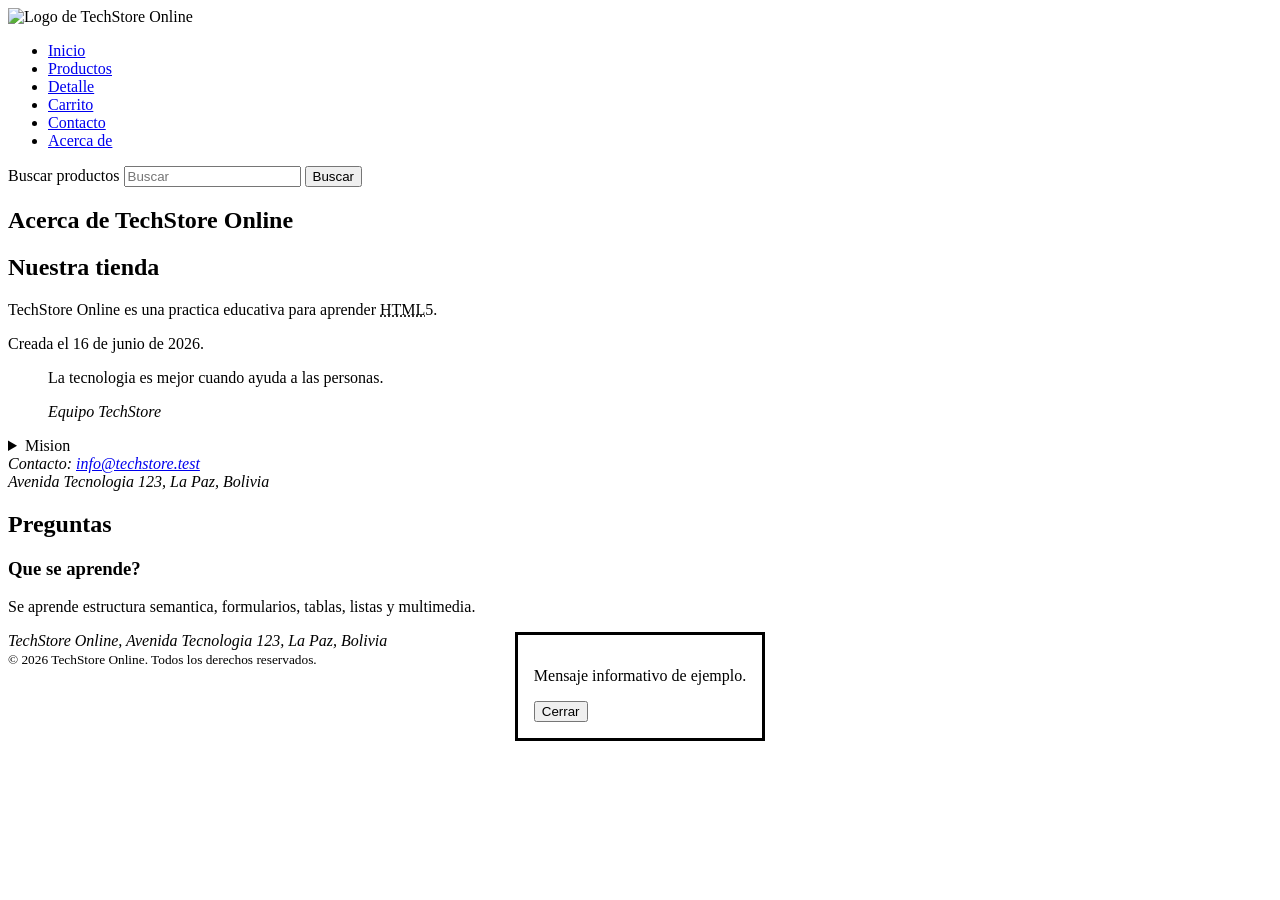
==== TechStore html/acerca.html @ 58a73dff "Add files via upload" ====
﻿<!DOCTYPE html>
<html lang="es">
<head>
  <meta charset="UTF-8">
  <meta name="viewport" content="width=device-width, initial-scale=1.0">
  <base href="./">
  <link rel="icon" href="img/logo.svg" type="image/svg+xml">
  <title>TechStore Online - Acerca de</title>
</head>
<body>
<header>
  <img src="img/logo.svg" alt="Logo de TechStore Online" width="220" height="80">
  <nav aria-label="Menu principal">
    <ul>
      <li><a href="index.html">Inicio</a></li>
      <li><a href="productos.html">Productos</a></li>
      <li><a href="producto.html">Detalle</a></li>
      <li><a href="carrito.html">Carrito</a></li>
      <li><a href="contacto.html">Contacto</a></li>
      <li><a href="acerca.html">Acerca de</a></li>
    </ul>
  </nav>
  <form action="productos.html" method="get" aria-label="Busqueda de productos">
    <label for="buscar">Buscar productos</label>
    <input type="search" id="buscar" name="buscar" placeholder="Buscar">
    <button type="submit">Buscar</button>
  </form>
</header>
<main>
  <section>
    <h1>Acerca de TechStore Online</h1>
    <article>
      <h2>Nuestra tienda</h2>
      <p>TechStore Online es una practica educativa para aprender <abbr title="HyperText Markup Language">HTML</abbr>5.</p>
      <p>Creada el <time datetime="2026-06-16">16 de junio de 2026</time>.</p>
      <blockquote>
        <p>La tecnologia es mejor cuando ayuda a las personas.</p>
        <cite>Equipo TechStore</cite>
      </blockquote>
      <details>
        <summary>Mision</summary>
        <p>Ofrecer una estructura basica para practicar etiquetas HTML5.</p>
      </details>
      <address>
        Contacto: <a href="mailto:info@techstore.test">info@techstore.test</a><br>
        Avenida Tecnologia 123, La Paz, Bolivia
      </address>
    </article>
  </section>

  <section>
    <h2>Preguntas</h2>
    <article>
      <h3>Que se aprende?</h3>
      <p>Se aprende estructura semantica, formularios, tablas, listas y multimedia.</p>
    </article>
  </section>

  <dialog open>
    <p>Mensaje informativo de ejemplo.</p>
    <form method="dialog">
      <button>Cerrar</button>
    </form>
  </dialog>
</main>
<footer>
  <address>TechStore Online, Avenida Tecnologia 123, La Paz, Bolivia</address>
  <small>&copy; 2026 TechStore Online. Todos los derechos reservados.</small>
</footer>
</body>
</html>
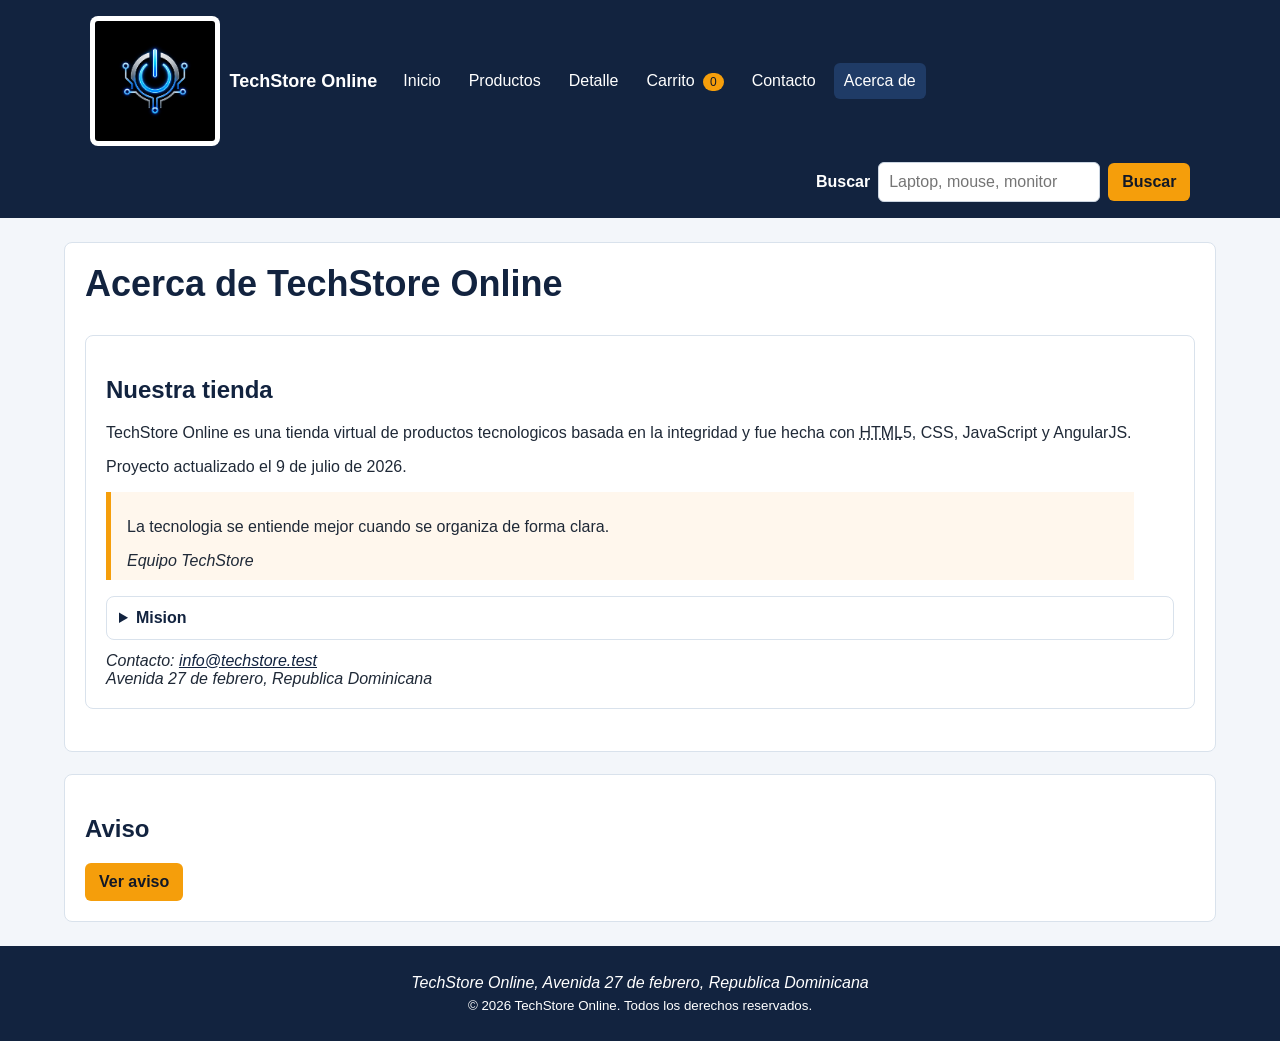
==== commit 87ae12c0: "Add files via upload" ====
--- a/TechStore html/acerca.html
+++ b/TechStore html/acerca.html
@@ -1,29 +1,33 @@
 ﻿<!DOCTYPE html>
-<html lang="es">
+<html lang='es'>
 <head>
-  <meta charset="UTF-8">
-  <meta name="viewport" content="width=device-width, initial-scale=1.0">
-  <base href="./">
-  <link rel="icon" href="img/logo.svg" type="image/svg+xml">
+  <meta charset='UTF-8'>
+  <meta name='viewport' content='width=device-width, initial-scale=1.0'>
+  <base href='./'>
+  <link rel='icon' href='img/logo.png' type='image/png'>
+  <link rel='stylesheet' href='estilos.css'>
   <title>TechStore Online - Acerca de</title>
 </head>
 <body>
-<header>
-  <img src="img/logo.svg" alt="Logo de TechStore Online" width="220" height="80">
-  <nav aria-label="Menu principal">
+<header class='site-header'>
+  <a class='brand' href='index.html' aria-label='TechStore Online inicio'>
+    <img src='img/logo.png' alt='Logo de TechStore Online' width='220' height='80'>
+    <span>TechStore Online</span>
+  </a>
+  <nav aria-label='Menu principal'>
     <ul>
-      <li><a href="index.html">Inicio</a></li>
-      <li><a href="productos.html">Productos</a></li>
-      <li><a href="producto.html">Detalle</a></li>
-      <li><a href="carrito.html">Carrito</a></li>
-      <li><a href="contacto.html">Contacto</a></li>
-      <li><a href="acerca.html">Acerca de</a></li>
+      <li><a href='index.html'>Inicio</a></li>
+      <li><a href='productos.html'>Productos</a></li>
+      <li><a href='producto.html'>Detalle</a></li>
+      <li><a href='carrito.html'>Carrito <span id='contador-carrito'>0</span></a></li>
+      <li><a href='contacto.html'>Contacto</a></li>
+      <li><a href='acerca.html'>Acerca de</a></li>
     </ul>
   </nav>
-  <form action="productos.html" method="get" aria-label="Busqueda de productos">
-    <label for="buscar">Buscar productos</label>
-    <input type="search" id="buscar" name="buscar" placeholder="Buscar">
-    <button type="submit">Buscar</button>
+  <form class='search-form' action='productos.html' method='get' aria-label='Busqueda de productos'>
+    <label for='buscar'>Buscar</label>
+    <input type='search' id='buscar' name='buscar' placeholder='Laptop, mouse, monitor'>
+    <button type='submit'>Buscar</button>
   </form>
 </header>
 <main>
@@ -31,43 +35,38 @@
     <h1>Acerca de TechStore Online</h1>
     <article>
       <h2>Nuestra tienda</h2>
-      <p>TechStore Online es una practica educativa para aprender <abbr title="HyperText Markup Language">HTML</abbr>5.</p>
-      <p>Creada el <time datetime="2026-06-16">16 de junio de 2026</time>.</p>
+      <p>TechStore Online es una tienda virtual de productos tecnologicos basada en la integridad y fue hecha con <abbr title='HyperText Markup Language'>HTML</abbr>5, CSS, JavaScript y AngularJS.</p>
+      <p>Proyecto actualizado el <time datetime='2026-07-02'>9 de julio de 2026</time>.</p>
       <blockquote>
-        <p>La tecnologia es mejor cuando ayuda a las personas.</p>
+        <p>La tecnologia se entiende mejor cuando se organiza de forma clara.</p>
         <cite>Equipo TechStore</cite>
       </blockquote>
       <details>
         <summary>Mision</summary>
-        <p>Ofrecer una estructura basica para practicar etiquetas HTML5.</p>
+        <p>Presentar productos tecnologicos en una experiencia ordenada, accesible y funcional.</p>
       </details>
       <address>
-        Contacto: <a href="mailto:info@techstore.test">info@techstore.test</a><br>
-        Avenida Tecnologia 123, La Paz, Bolivia
+        Contacto: <a href='mailto:info@techstore.test'>info@techstore.test</a><br>
+        Avenida 27 de febrero, Republica Dominicana
       </address>
     </article>
   </section>
-
   <section>
-    <h2>Preguntas</h2>
-    <article>
-      <h3>Que se aprende?</h3>
-      <p>Se aprende estructura semantica, formularios, tablas, listas y multimedia.</p>
-    </article>
+    <h2>Aviso</h2>
+    <button type='button' id='abrir-dialogo'>Ver aviso</button>
+    <dialog id='aviso-dialogo' aria-labelledby='aviso-titulo'>
+      <h3 id='aviso-titulo'>TechStore Online</h3>
+      <p>Hola!!, Aqui no hay ningun aviso :D.</p>
+      <form method='dialog'>
+        <button>Cerrar</button>
+      </form>
+    </dialog>
   </section>
-
-  <dialog open>
-    <p>Mensaje informativo de ejemplo.</p>
-    <form method="dialog">
-      <button>Cerrar</button>
-    </form>
-  </dialog>
 </main>
-<footer>
-  <address>TechStore Online, Avenida Tecnologia 123, La Paz, Bolivia</address>
+<footer class='site-footer'>
+  <address>TechStore Online, Avenida 27 de febrero, Republica Dominicana</address>
   <small>&copy; 2026 TechStore Online. Todos los derechos reservados.</small>
 </footer>
+<script src='script.js'></script>
 </body>
-</html>
-
-
+</html>
--- a/TechStore html/estilos.css
+++ b/TechStore html/estilos.css
@@ -0,0 +1,590 @@
+﻿
+:root {
+  --primary: #12233f; /* color del header, footer y titulos */
+  --primary-soft: #1f3b66; /* color del menu al pasar el mouse */
+  --accent: #f59e0b; /* color de botones y carrito */
+  --accent-dark: #d97706; /* color del boton al pasar el mouse */
+  --teal: #0f766e; /* color de precios */
+  --bg: #f3f6fa; /* fondo de la pagina */
+  --panel: #ffffff; /* fondo de tarjetas */
+  --line: #d9e2ec; /* bordes claros */
+  --text: #1f2937; /* texto normal */
+  --muted: #52606d; /* texto pequeno */
+}
+
+* {
+  box-sizing: border-box;
+}
+
+body {
+  margin: 0;
+  font-family: Arial, Helvetica, sans-serif;
+  background: var(--bg); /* fondo de pagina */
+  color: var(--text); /* texto de pagina */
+}
+
+a {
+  color: var(--primary); /* texto de enlaces */
+}
+
+img {
+  max-width: 100%;
+  height: auto;
+  border-radius: 8px;
+}
+
+.site-header {
+  background: var(--primary); /* fondo de header */
+  color: #ffffff; /* texto de header */
+  padding: 16px 7%;
+  display: flex;
+  flex-wrap: wrap;
+  align-items: center;
+  gap: 16px;
+}
+
+.brand {
+  display: flex;
+  align-items: center;
+  gap: 10px;
+  color: #ffffff; /* texto de logo */
+  text-decoration: none;
+  font-weight: bold;
+  font-size: 18px;
+}
+
+.brand img {
+  width: 130px;
+  height: auto;
+  background: #ffffff; /* fondo de logo */
+  padding: 5px;
+}
+
+nav ul {
+  list-style: none;
+  padding: 0;
+  margin: 0;
+  display: flex;
+  flex-wrap: wrap;
+  gap: 8px;
+}
+
+nav a {
+  color: #ffffff; /* texto de menu */
+  text-decoration: none;
+  padding: 9px 10px;
+  border-radius: 6px;
+  display: inline-block;
+}
+
+nav a:hover,
+nav a.activo {
+  background: var(--primary-soft); /* fondo de menu */
+}
+
+#contador-carrito {
+  background: var(--accent); /* fondo de numero del carrito */
+  color: #111827; /* texto de numero del carrito */
+  border-radius: 999px;
+  padding: 2px 7px;
+  margin-left: 4px;
+  font-size: 12px;
+}
+
+.search-form {
+  margin-left: auto;
+  display: flex;
+  flex-wrap: wrap;
+  align-items: center;
+  gap: 8px;
+}
+
+.search-form label {
+  font-weight: bold;
+}
+
+input,
+select,
+textarea,
+button {
+  font: inherit;
+}
+
+input,
+select,
+textarea {
+  border: 1px solid #cbd5e1; /* borde de formularios */
+  border-radius: 6px;
+  padding: 10px;
+}
+
+textarea {
+  min-height: 120px;
+  resize: vertical;
+}
+
+button,
+input[type='submit'],
+input[type='reset'],
+.primary-link,
+.product-card footer a,
+.actions a,
+main section > a {
+  background: var(--accent); /* fondo de botones */
+  color: #111827; /* texto de botones */
+  border: none;
+  border-radius: 6px;
+  padding: 10px 14px;
+  font-weight: bold;
+  cursor: pointer;
+  text-decoration: none;
+  display: inline-block;
+}
+
+button:hover,
+input[type='submit']:hover,
+input[type='reset']:hover,
+.primary-link:hover,
+.product-card footer a:hover,
+.actions a:hover,
+main section > a:hover {
+  background: var(--accent-dark); /* fondo de botones */
+  color: #ffffff; /* texto de botones */
+}
+
+main {
+  width: 90%;
+  max-width: 1180px;
+  margin: 24px auto;
+}
+
+section,
+aside,
+article,
+dialog[open] {
+  background: var(--panel); /* fondo de tarjetas */
+  border: 1px solid var(--line); /* borde de tarjetas */
+  border-radius: 8px;
+  padding: 20px;
+  margin-bottom: 22px;
+}
+
+h1,
+h2,
+h3 {
+  color: var(--primary); /* texto de titulos */
+}
+
+h1 {
+  font-size: 36px;
+  margin-top: 0;
+}
+
+.eyebrow,
+.badge {
+  color: var(--teal); /* texto de etiquetas */
+  font-weight: bold;
+  text-transform: uppercase;
+  font-size: 13px;
+}
+
+.hero,
+.detail-layout {
+  display: grid;
+  grid-template-columns: minmax(260px, 1fr) minmax(260px, 1fr);
+  gap: 24px;
+  align-items: center;
+  background: #e8f1ff; /* fondo de banner */
+  border-color: #b7cef5; /* borde de banner */
+}
+
+figure {
+  margin: 0;
+}
+
+figcaption,
+.muted {
+  color: var(--muted); /* texto de texto pequeno */
+  font-size: 14px;
+  margin-top: 6px;
+}
+
+.category-grid,
+.product-grid,
+.store-info,
+.media-grid,
+.resource-grid {
+  display: grid;
+  grid-template-columns: repeat(auto-fit, minmax(220px, 1fr));
+  gap: 16px;
+}
+
+.product-card {
+  display: flex;
+  flex-direction: column;
+  gap: 8px;
+  margin: 0;
+}
+
+.product-card img {
+  width: 100%;
+  aspect-ratio: 16 / 10;
+  object-fit: cover;
+  background: #f8fafc; /* fondo de imagenes */
+}
+
+.product-card footer,
+.actions {
+  display: flex;
+  flex-wrap: wrap;
+  gap: 8px;
+  margin-top: auto;
+}
+
+.price strong,
+strong {
+  color: var(--teal); /* texto de precio */
+}
+
+mark {
+  background: #fde68a; /* fondo de oferta */
+  color: #78350f; /* texto de oferta */
+  border-radius: 4px;
+  padding: 3px 6px;
+}
+
+.shop-layout {
+  display: grid;
+  grid-template-columns: 280px 1fr;
+  gap: 20px;
+  align-items: start;
+}
+
+fieldset {
+  border: 1px solid var(--line); /* borde de formularios */
+  border-radius: 8px;
+  margin: 12px 0;
+  padding: 14px;
+}
+
+legend {
+  color: var(--primary); /* texto de titulo del filtro */
+  font-weight: bold;
+}
+
+label {
+  font-weight: bold;
+}
+
+aside form label,
+.contact-section form > label,
+.catalog-toolbar label {
+  display: block;
+  margin-top: 10px;
+}
+
+aside input,
+aside select,
+.contact-section input,
+.contact-section select,
+.contact-section textarea,
+.catalog-toolbar input {
+  width: 100%;
+  margin-top: 5px;
+}
+
+.contact-section form {
+  display: grid;
+  grid-template-columns: 180px 1fr;
+  gap: 10px 14px;
+}
+
+.contact-section form > p,
+.contact-section fieldset,
+.contact-section .actions,
+.contact-section output,
+#mensaje-formulario {
+  grid-column: 1 / -1;
+}
+
+input[type='checkbox'],
+input[type='radio'],
+input[type='color'],
+input[type='range'],
+input[type='submit'],
+input[type='reset'],
+input[type='hidden'] {
+  width: auto;
+}
+
+table {
+  width: 100%;
+  border-collapse: collapse;
+  background: #ffffff; /* fondo de tabla */
+  border-radius: 8px;
+  overflow: hidden;
+}
+
+caption {
+  font-weight: bold;
+  color: var(--primary); /* texto de titulo de tabla */
+  margin-bottom: 10px;
+}
+
+th,
+td {
+  border: 1px solid var(--line); /* borde de celdas de tabla */
+  padding: 12px;
+  text-align: left;
+}
+
+thead,
+tfoot {
+  background: #e8f1ff; /* fondo de parte de arriba y abajo de tabla */
+}
+
+video,
+audio,
+iframe,
+embed,
+object,
+canvas,
+svg {
+  width: 100%;
+  max-width: 100%;
+  border-radius: 8px;
+  border: 1px solid var(--line); /* borde de multimedia */
+}
+
+video,
+iframe,
+embed,
+object,
+canvas,
+svg {
+  min-height: 180px;
+  background: #f8fafc; /* fondo de multimedia */
+}
+
+picture img {
+  display: block;
+  max-height: 430px;
+  object-fit: contain;
+  background: #ffffff; /* fondo de imagenes */
+}
+
+meter,
+progress {
+  width: 100%;
+  max-width: 520px;
+  height: 22px;
+  display: block;
+  margin: 8px 0 16px;
+}
+
+blockquote {
+  border-left: 5px solid var(--accent); /* borde de cita */
+  margin-left: 0;
+  padding: 10px 16px;
+  background: #fff7ed; /* fondo de cita */
+}
+
+details {
+  border: 1px solid var(--line); /* borde de caja desplegable */
+  border-radius: 8px;
+  padding: 12px;
+  margin: 12px 0;
+}
+
+summary {
+  cursor: pointer;
+  font-weight: bold;
+  color: var(--primary); /* texto de titulo desplegable */
+}
+
+pre {
+  background: #111827; /* fondo de codigo grande */
+  color: #ffffff; /* texto de codigo grande */
+  border-radius: 6px;
+  padding: 12px;
+  overflow-x: auto;
+}
+
+kbd,
+code,
+samp {
+  background: #e5e7eb; /* fondo de codigo corto */
+  color: #111827; /* texto de codigo corto */
+  padding: 2px 5px;
+  border-radius: 4px;
+}
+
+dialog {
+  border: 1px solid var(--line); /* borde de tarjetas */
+  border-radius: 8px;
+  max-width: 520px;
+}
+
+[ng-cloak],
+.oculto {
+  display: none !important;
+}
+
+.site-footer {
+  background: var(--primary); /* fondo de footer */
+  color: #ffffff; /* texto de footer */
+  text-align: center;
+  padding: 22px;
+}
+
+.site-footer address,
+.site-footer small {
+  display: block;
+  margin: 6px 0;
+}
+
+.catalog-toolbar {
+  display: grid;
+  grid-template-columns: 1fr minmax(220px, 320px) minmax(160px, 220px);
+  gap: 14px;
+  align-items: end;
+  margin-bottom: 18px;
+}
+
+.catalog-toolbar h2,
+.catalog-toolbar p {
+  margin-top: 0;
+}
+
+.catalog-toolbar label {
+  display: block;
+  margin-bottom: 6px;
+}
+
+.catalog-toolbar input,
+.catalog-toolbar select {
+  width: 100%;
+}
+
+.empty-state {
+  background: #fff7ed; /* fondo de mensaje sin resultados */
+  border: 1px solid #fed7aa; /* borde de mensaje sin resultados */
+  border-radius: 8px;
+  color: #78350f; /* texto de mensaje sin resultados */
+  padding: 14px;
+}
+
+.cart-layout {
+  display: grid;
+  grid-template-columns: minmax(0, 1.4fr) minmax(280px, 0.8fr);
+  gap: 20px;
+  align-items: start;
+}
+
+.cart-panel,
+.checkout-card {
+  margin-bottom: 0;
+}
+
+.checkout-card {
+  position: sticky;
+  top: 16px;
+}
+
+.checkout-total {
+  background: #e8f1ff; /* fondo de total del carrito */
+  border: 1px solid #b7cef5; /* borde de total del carrito */
+  border-radius: 8px;
+  padding: 12px;
+  font-size: 18px;
+}
+
+#checkout-form {
+  display: grid;
+  gap: 10px;
+}
+
+#checkout-form label {
+  margin-top: 8px;
+}
+
+#checkout-form input,
+#checkout-form select,
+#checkout-form textarea {
+  width: 100%;
+}
+
+.check-line {
+  display: flex;
+  align-items: center;
+  gap: 8px;
+  font-weight: normal;
+}
+
+.check-line input {
+  width: auto !important;
+}
+
+.order-success,
+.order-error {
+  border-radius: 8px;
+  padding: 12px;
+}
+
+.order-success {
+  background: #ecfdf5; /* fondo de mensaje correcto */
+  border: 1px solid #99f6e4; /* borde de mensaje correcto */
+  color: #115e59; /* texto de mensaje correcto */
+}
+
+.order-error {
+  background: #fff7ed; /* fondo de mensaje de error */
+  border: 1px solid #fed7aa; /* borde de mensaje de error */
+  color: #9a3412; /* texto de mensaje de error */
+}
+
+@media (max-width: 820px) {
+  .site-header,
+  .search-form,
+  .shop-layout,
+  .hero,
+  .detail-layout,
+  .contact-section form {
+    display: block;
+  }
+
+  .site-header {
+    padding: 16px;
+  }
+
+  .brand,
+  nav,
+  .search-form {
+    margin-bottom: 12px;
+  }
+
+  .search-form input {
+    width: 100%;
+  }
+
+  h1 {
+    font-size: 30px;
+  }
+
+  .catalog-toolbar {
+    display: block;
+  }
+
+  .catalog-toolbar > div {
+    margin-bottom: 12px;
+  }
+
+  .cart-layout {
+    display: block;
+  }
+
+  .checkout-card {
+    position: static;
+  }
+}
+
